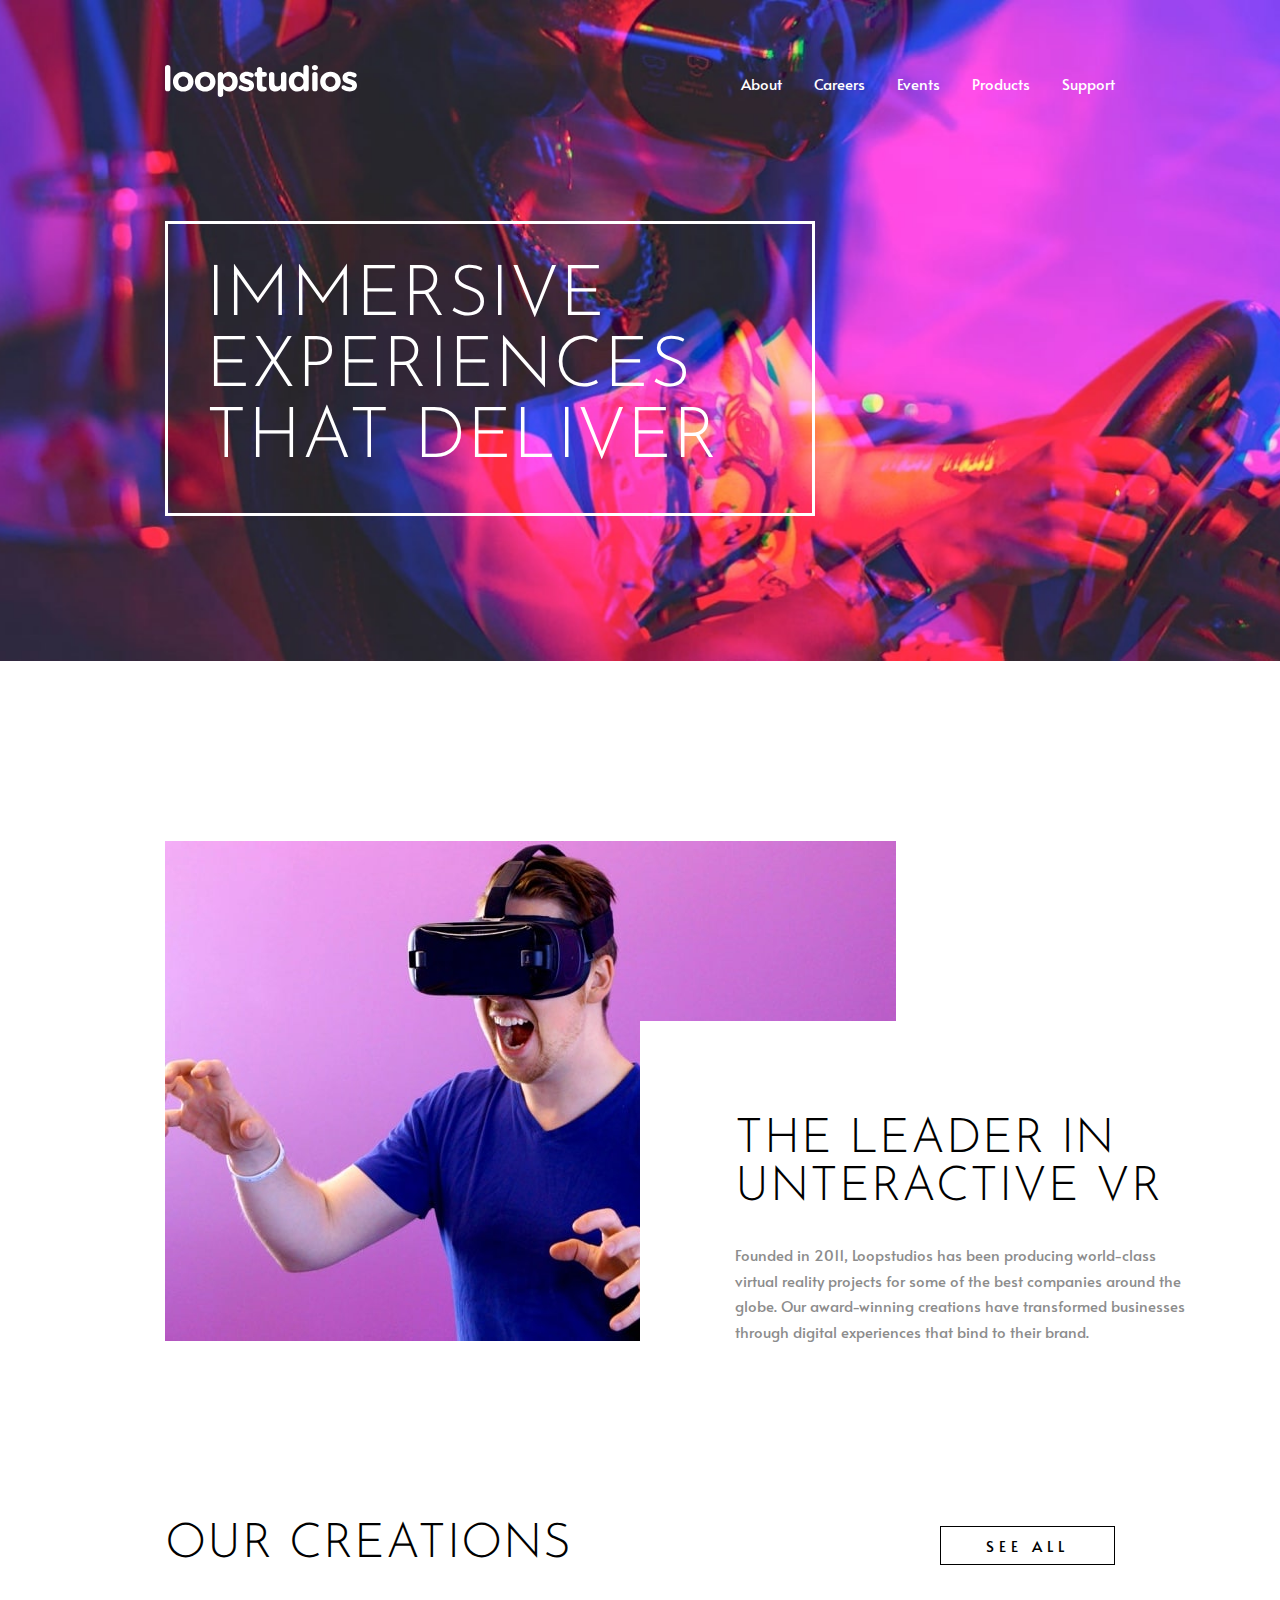
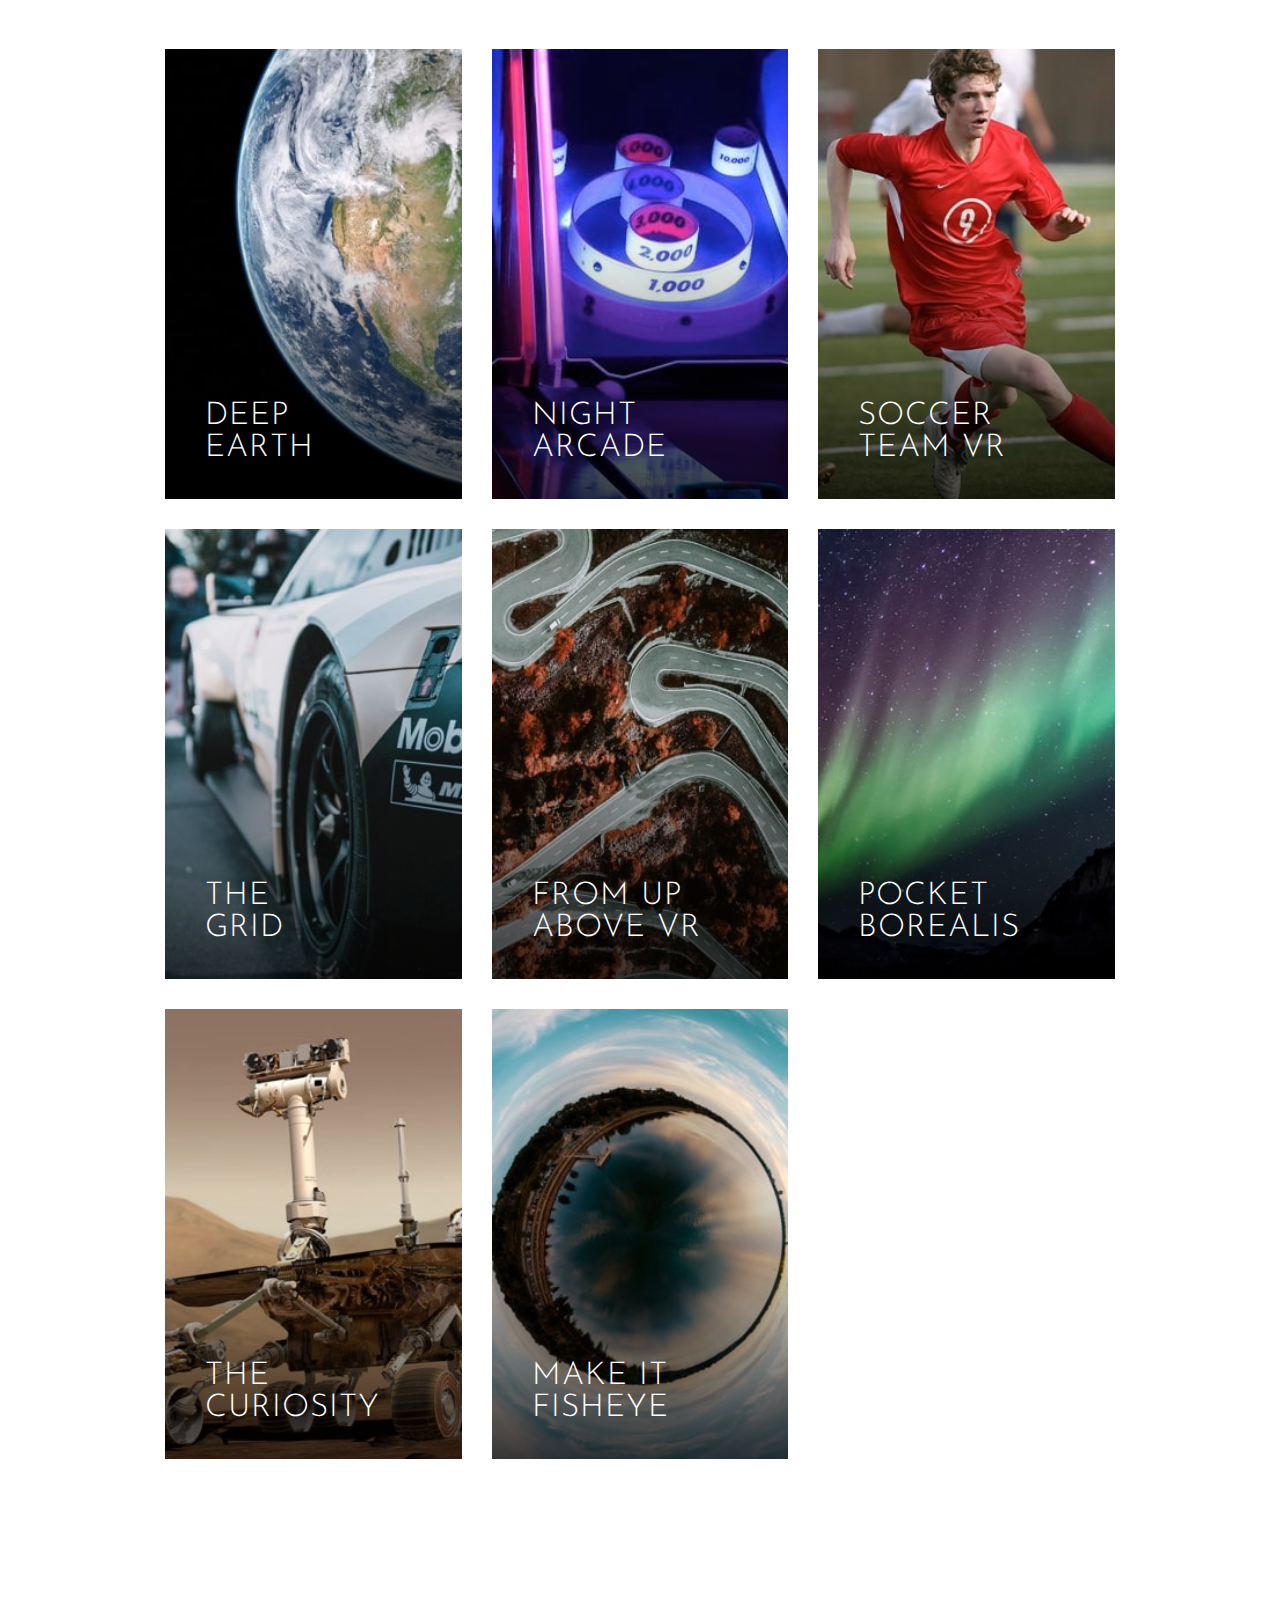
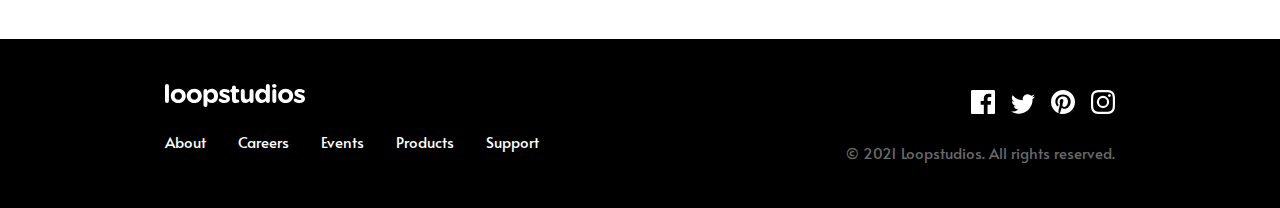
==== index.html @ 706ad661 "First upload" ====
<!DOCTYPE html>
<html lang="en">
	<head>
		<meta charset="UTF-8" />
		<meta name="viewport" content="width=device-width, initial-scale=1.0" />
		<!-- displays site properly based on user's device -->

		<link
			rel="icon"
			type="image/png"
			sizes="32x32"
			href="./images/favicon-32x32.png"
		/>
		<link rel="preconnect" href="https://fonts.googleapis.com" />
		<link rel="preconnect" href="https://fonts.gstatic.com" crossorigin />
		<link
			href="https://fonts.googleapis.com/css2?family=Alata&family=Josefin+Sans:wght@300&display=swap"
			rel="stylesheet"
		/>
		<link rel="stylesheet" href="./styles/general.css" />

		<title>Frontend Mentor | Loopstudios landing page</title>
	</head>
	<body>
		<div class="main-container">
			<header>
				<div class="navbar">
					<div class="navbar-brand">
						<a href="#"><img src="./styles/images/logo.svg" alt="" /></a>
					</div>
					<nav class="navbar-nav" aria-label="Header-nav">
						<div class="mobile-nav-brand">
							<a href="#"><img src="./styles/images/logo.svg" alt="" /></a>
							<div id="close-btn">
								<img src="./styles/images/icon-close.svg" alt="" />
							</div>
						</div>
						<ul>
							<li><a href="#">About</a></li>
							<li><a href="#">Careers</a></li>
							<li><a href="#">Events</a></li>
							<li><a href="#">Products</a></li>
							<li><a href="#">Support</a></li>
						</ul>
					</nav>

					<div class="nav-toggler" id="open-btn">
						<img src="./styles/images/icon-hamburger.svg" alt="" />
					</div>
				</div>
				<section class="banner">
					<h1>Immersive experiences that deliver</h1>
				</section>
			</header>
			<main>
				<section class="about" id="about">
					<div class="img-box">
						<img src="./styles/images/desktop/image-interactive.jpg" alt="" />
					</div>
					<div class="content-box">
						<h2>The leader in unteractive VR</h2>
						<p>
							Founded in 2011, Loopstudios has been producing world-class
							virtual reality projects for some of the best companies around the
							globe. Our award-winning creations have transformed businesses
							through digital experiences that bind to their brand.
						</p>
					</div>
				</section>
				<section class="product" id="product">
					<h2>Our creations</h2>
					<div class="product-grid">
						<div class="product-card">
							<picture>
								<source
									media="(max-width: 576px)"
									srcset="./styles/images/mobile/image-deep-earth.jpg"
								/>
								<source
									media="(min-width: 577px)"
									srcset="./styles/images/desktop/image-deep-earth.jpg"
								/>
								<img
									src="./styles/images/desktop/image-deep-earth.jpg"
									alt=""
								/>
							</picture>
							<h3>Deep<br />Earth</h3>
						</div>

						<div class="product-card">
							<picture>
								<source
									media="(max-width: 576px)"
									srcset="./styles/images/mobile/image-night-arcade.jpg"
								/>
								<source
									media="(min-width: 577px)"
									srcset="./styles/images/desktop/image-night-arcade.jpg"
								/>
								<img
									src="./styles/images/desktop/image-night-arcade.jpg"
									alt=""
								/>
							</picture>
							<h3>Night<br />Arcade</h3>
						</div>

						<div class="product-card">
							<picture>
								<source
									media="(max-width: 576px)"
									srcset="./styles/images/mobile/image-soccer-team.jpg"
								/>
								<source
									media="(min-width: 577px)"
									srcset="./styles/images/desktop/image-soccer-team.jpg"
								/>
								<img
									src="./styles/images/desktop/image-soccer-team.jpg"
									alt=""
								/>
							</picture>
							<h3>Soccer<br />team VR</h3>
						</div>

						<div class="product-card">
							<picture>
								<source
									media="(max-width: 576px)"
									srcset="./styles/images/mobile/image-grid.jpg"
								/>
								<source
									media="(min-width: 577px)"
									srcset="./styles/images/desktop/image-grid.jpg"
								/>
								<img src="./styles/images/desktop/image-grid.jpg" alt="" />
							</picture>
							<h3>The<br />grid</h3>
						</div>

						<div class="product-card">
							<picture>
								<source
									media="(max-width: 576px)"
									srcset="./styles/images/mobile/image-from-above.jpg"
								/>
								<source
									media="(min-width: 577px)"
									srcset="./styles/images/desktop/image-from-above.jpg"
								/>
								<img
									src="./styles/images/desktop/image-from-above.jpg"
									alt=""
								/>
							</picture>
							<h3>From up<br />above VR</h3>
						</div>

						<div class="product-card">
							<picture>
								<source
									media="(max-width: 576px)"
									srcset="./styles/images/mobile/image-pocket-borealis.jpg"
								/>
								<source
									media="(min-width: 577px)"
									srcset="./styles/images/desktop/image-pocket-borealis.jpg"
								/>
								<img
									src="./styles/images/desktop/image-pocket-borealis.jpg"
									alt=""
								/>
							</picture>
							<h3>Pocket<br />borealis</h3>
						</div>

						<div class="product-card">
							<picture>
								<source
									media="(max-width: 576px)"
									srcset="./styles/images/mobile/image-curiosity.jpg"
								/>
								<source
									media="(min-width: 577px)"
									srcset="./styles/images/desktop/image-curiosity.jpg"
								/>
								<img src="./styles/images/desktop/image-curiosity.jpg" alt="" />
							</picture>
							<h3>The<br />curiosity</h3>
						</div>

						<div class="product-card">
							<picture>
								<source
									media="(max-width: 576px)"
									srcset="./styles/images/mobile/image-fisheye.jpg"
								/>
								<source
									media="(min-width: 577px)"
									srcset="./styles/images/desktop/image-fisheye.jpg"
								/>
								<img src="./styles/images/desktop/image-fisheye.jpg" alt="" />
							</picture>
							<h3>make it<br />Fisheye</h3>
						</div>
					</div>
					<a href="#" class="btn-primary">SEE ALL</a>
				</section>
			</main>

			<footer>
				<div class="footer-left">
					<div class="footer-brand">
						<a href="#"><img src="./styles/images/logo.svg" alt="" /></a>
					</div>
					<nav class="footer-nav" aria-label="Footer nav">
						<ul>
							<li><a href="#">About</a></li>
							<li><a href="#">Careers</a></li>
							<li><a href="#">Events</a></li>
							<li><a href="#">Products</a></li>
							<li><a href="#">Support</a></li>
						</ul>
					</nav>
				</div>
				<div class="footer-right">
					<div class="social-links">
						<a href="#"
							><img src="./styles/images/icon-facebook.svg" alt=""
						/></a>
						<a href="#"
							><img src="./styles/images/icon-twitter.svg" alt=""
						/></a>
						<a href="#"
							><img src="./styles/images/icon-pinterest.svg" alt=""
						/></a>
						<a href="#"
							><img src="./styles/images/icon-instagram.svg" alt=""
						/></a>
					</div>
					<p class="copyright">&copy; 2021 Loopstudios. All rights reserved.</p>
				</div>
			</footer>
		</div>
		<script src="./script/app.js"></script>
	</body>
</html>
---- styles/general.css ----
:root {
  --very-dark-grey: hsl(0, 0%, 41%);
  --dark-grey: hsl(0, 0%, 55%);
  --white: hsl(0, 0%, 100%);
  --black: hsl(0, 0%, 0%);
  --font-alata: "Alata", sans-serif;
  --font-Josephin: "Josefin Sans", sans-serif;
  --fs-h1: 4.7em;
  --fs-h2: 3.2em;
  --fs-h3: 2.1em;
  --fs-regular: 15px;
  --fm-300: 300;
  --px: 165px;
  /*padding left n right*/
  --mb: 180px;
  /* margin bottom*/
}

* {
  margin: 0;
  padding: 0;
  box-sizing: border-box;
}

html {
  font-family: var(--font-alata);
  font-size: var(--fs-regular);
}

li {
  list-style: none;
}

a {
  text-decoration: none;
  display: inline-block;
  color: var(--white);
}

h1,
h2,
h3 {
  font-family: var(--font-Josephin);
  font-weight: var(--fm-300);
  letter-spacing: 1px;
  text-transform: uppercase;
}

.main-container {
  max-width: 1440px;
  margin: auto;
  background: var(--white);
}

header {
  background: var(--black) url(./images/desktop/image-hero.jpg) no-repeat center;
  background-size: cover;
  padding: 65px var(--px);
  margin-bottom: var(--mb);
}

.navbar {
  display: flex;
  justify-content: space-between;
  align-items: center;
  margin-bottom: 120px;
}

.mobile-nav-brand {
  display: none;
}

nav ul {
  display: grid;
  grid-template-columns: repeat(5, minmax(-webkit-min-content, -webkit-min-content));
  grid-template-columns: repeat(5, minmax(min-content, min-content));
  grid-gap: 32px;
}

nav ul li {
  position: relative;
}

nav ul li::after {
  content: "";
  position: absolute;
  bottom: -10px;
  left: 50%;
  width: 0;
  height: 2px;
  transform: translateX(-50%);
  background: var(--white);
}

nav ul li:hover::after {
  width: 25px;
}

.nav-toggler {
  cursor: pointer;
  display: none;
}

.banner h1 {
  max-width: 650px;
  padding: 38px;
  margin-bottom: 80px;
  border: 3px solid var(--white);
  font-size: var(--fs-h1);
  color: var(--white);
}

.about {
  position: relative;
  padding: 0 var(--px);
  margin-bottom: var(--mb);
}

.about .img-box img {
  display: block;
}

.about .content-box {
  position: absolute;
  top: 180px;
  left: 50%;
  padding: 95px;
  max-width: 640px;
  background: var(--white);
}

.about .content-box h2 {
  font-size: var(--fs-h2);
  margin-bottom: 30px;
}

.about .content-box p {
  color: var(--dark-grey);
  line-height: 1.7;
}

.product {
  position: relative;
  padding: 0 var(--px);
  margin-bottom: var(--mb);
}

.product h2 {
  font-size: var(--fs-h2);
  margin-bottom: 80px;
}

.product-grid {
  display: grid;
  grid-template-columns: repeat(auto-fill, minmax(250px, 1fr));
  place-content: center;
  grid-gap: 30px;
}

.product-card {
  position: relative;
  height: 450px;
  cursor: pointer;
}

.product-card img {
  height: 100%;
  width: 100%;
  -o-object-fit: cover;
     object-fit: cover;
  -o-object-position: top;
     object-position: top;
}

.product-card::after {
  content: "";
  position: absolute;
  inset: 0;
  background: linear-gradient(180deg, transparent 40%, rgba(0, 0, 0, 0.7333333333));
}

.product-card:hover::after {
  background: linear-gradient(180deg, rgba(255, 255, 255, 0.6666666667) 40%, rgba(85, 85, 85, 0.6666666667));
}

.product-card h3 {
  position: absolute;
  bottom: 35px;
  left: 40px;
  font-size: var(--fs-h3);
  color: var(--white);
  z-index: 5;
}

.product-card:hover h3 {
  color: var(--black);
}

.btn-primary {
  position: absolute;
  right: var(--px);
  top: 5px;
  padding: 8px 45px;
  letter-spacing: 5px;
  border: 1px solid var(--black);
  color: var(--black);
}

.btn-primary:hover {
  color: var(--white);
  background: var(--black);
}

footer {
  background: var(--black);
  padding: 45px var(--px);
  display: flex;
  justify-content: space-between;
}

.footer-brand {
  margin-bottom: 20px;
}

.footer-brand img {
  max-width: 140px;
}

.footer-right {
  text-align: right;
}

.social-links {
  margin-bottom: 20px;
}

.social-links a {
  font-size: 1.8rem;
  color: var(--white);
}

.social-links a:not(:last-child) {
  margin-right: 12px;
}

.copyright {
  color: var(--very-dark-grey);
}

@media screen and (max-width: 1200px) {
  :root {
    --px: 80px;
    /*	padding left and right*/
  }

  .about .img-box {
    margin-bottom: 80px;
  }

  .about .img-box img {
    width: 100%;
  }

  .about .content-box {
    position: static;
    max-width: 100%;
    text-align: center;
    padding: 0 95px;
  }
}
@media screen and (max-width: 992px) {
  .mobile-nav-brand {
    display: flex;
    position: absolute;
    right: 25px;
    left: 25px;
    top: 40px;
    justify-content: space-between;
    align-items: center;
  }

  .mobile-nav-brand img {
    max-width: 145px;
  }

  .mobile-nav-brand .close-btn {
    cursor: pointer;
  }

  .navbar-nav {
    position: fixed;
    top: 0;
    left: -100%;
    width: 100%;
    height: 100vh;
    background: var(--black);
    padding: 25px;
    display: flex;
    align-items: center;
    z-index: 10;
    transition: 0.25s;
  }

  .navbar-nav.active {
    left: 0;
  }

  .navbar-nav ul {
    grid-template-columns: 1fr;
    grid-gap: 25px;
  }

  .navbar-nav ul li a {
    font-family: var(--font-Josephin);
    font-size: 25px;
    font-weight: var(--fm-300);
    text-transform: uppercase;
  }

  nav ul li::after {
    display: none;
  }

  .nav-toggler {
    display: block;
  }

  .product h2 {
    text-align: center;
  }

  .btn-primary {
    position: static;
    display: block;
    width: -webkit-max-content;
    width: -moz-max-content;
    width: max-content;
    margin: auto;
    margin-top: 80px;
  }

  footer {
    flex-direction: column;
  }

  .footer-left {
    margin-bottom: 30px;
  }

  .footer-brand {
    text-align: center;
  }

  .footer-nav ul {
    place-content: center;
  }

  .footer-right {
    text-align: center;
  }
}
@media screen and (max-width: 765px) {
  :root {
    --fs-h1: 4em;
    --fs-h2: 2.8em;
    --px: 40px;
    /*padding left n right*/
    --mb: 120px;
    /* margin bottom*/
  }

  .banner h1 {
    padding: 22px;
  }

  .about .content-box {
    padding: 0 50px;
  }

  footer {
    padding: 55px var(--px);
  }

  .footer-left {
    margin-bottom: 50px;
  }

  .footer-brand {
    margin-bottom: 30px;
  }
}
@media screen and (max-width: 576px) {
  :root {
    --fs-h1: 2.6em;
    --fs-h2: 2.1em;
    --fs-h3: 1.6em;
    --px: 25px;
    /*padding left n right*/
    --mb: 100px;
    /* margin bottom*/
  }

  header {
    background: url(../styles/images/mobile/image-hero.jpg) center no-repeat;
    background-size: cover;
    padding: 40px var(--px);
  }

  .navbar {
    margin-bottom: 160px;
  }

  .navbar-brand img {
    max-width: 145px;
  }

  .banner h1 {
    margin-bottom: 175px;
  }

  .about .img-box {
    margin-bottom: 50px;
  }

  .about .content-box {
    padding: 0 15px;
  }

  .about.content-box h2 {
    margin-bottom: 20px;
  }

  .product h2 {
    margin-bottom: 20px;
  }

  .product-grid {
    grid-gap: 25px;
  }

  .product-card {
    height: 117px;
  }

  .product-card h2 {
    bottom: 15px;
    left: 20px;
  }

  .btn-primary {
    margin-bottom: 35px;
  }

  .footer-nav ul {
    grid-template-columns: 1fr;
    grid-gap: 20px;
    text-align: center;
  }

  .social-links {
    margin-bottom: 15px;
  }
}
@media screen and (max-width: 280px) {
  :root {
    --fs-h2: 1.5em;
  }

  .about .content-box {
    padding: 0 5px;
  }

  .about.content-box h2 {
    font-size: var(--fs-h2);
    margin-bottom: 15px;
  }

  .banner h1 {
    padding: 10px;
    font-size: 1.8em;
  }

  .product-card h3 {
    bottom: 10px;
    left: 20px;
  }
}/*# sourceMappingURL=general.css.map */
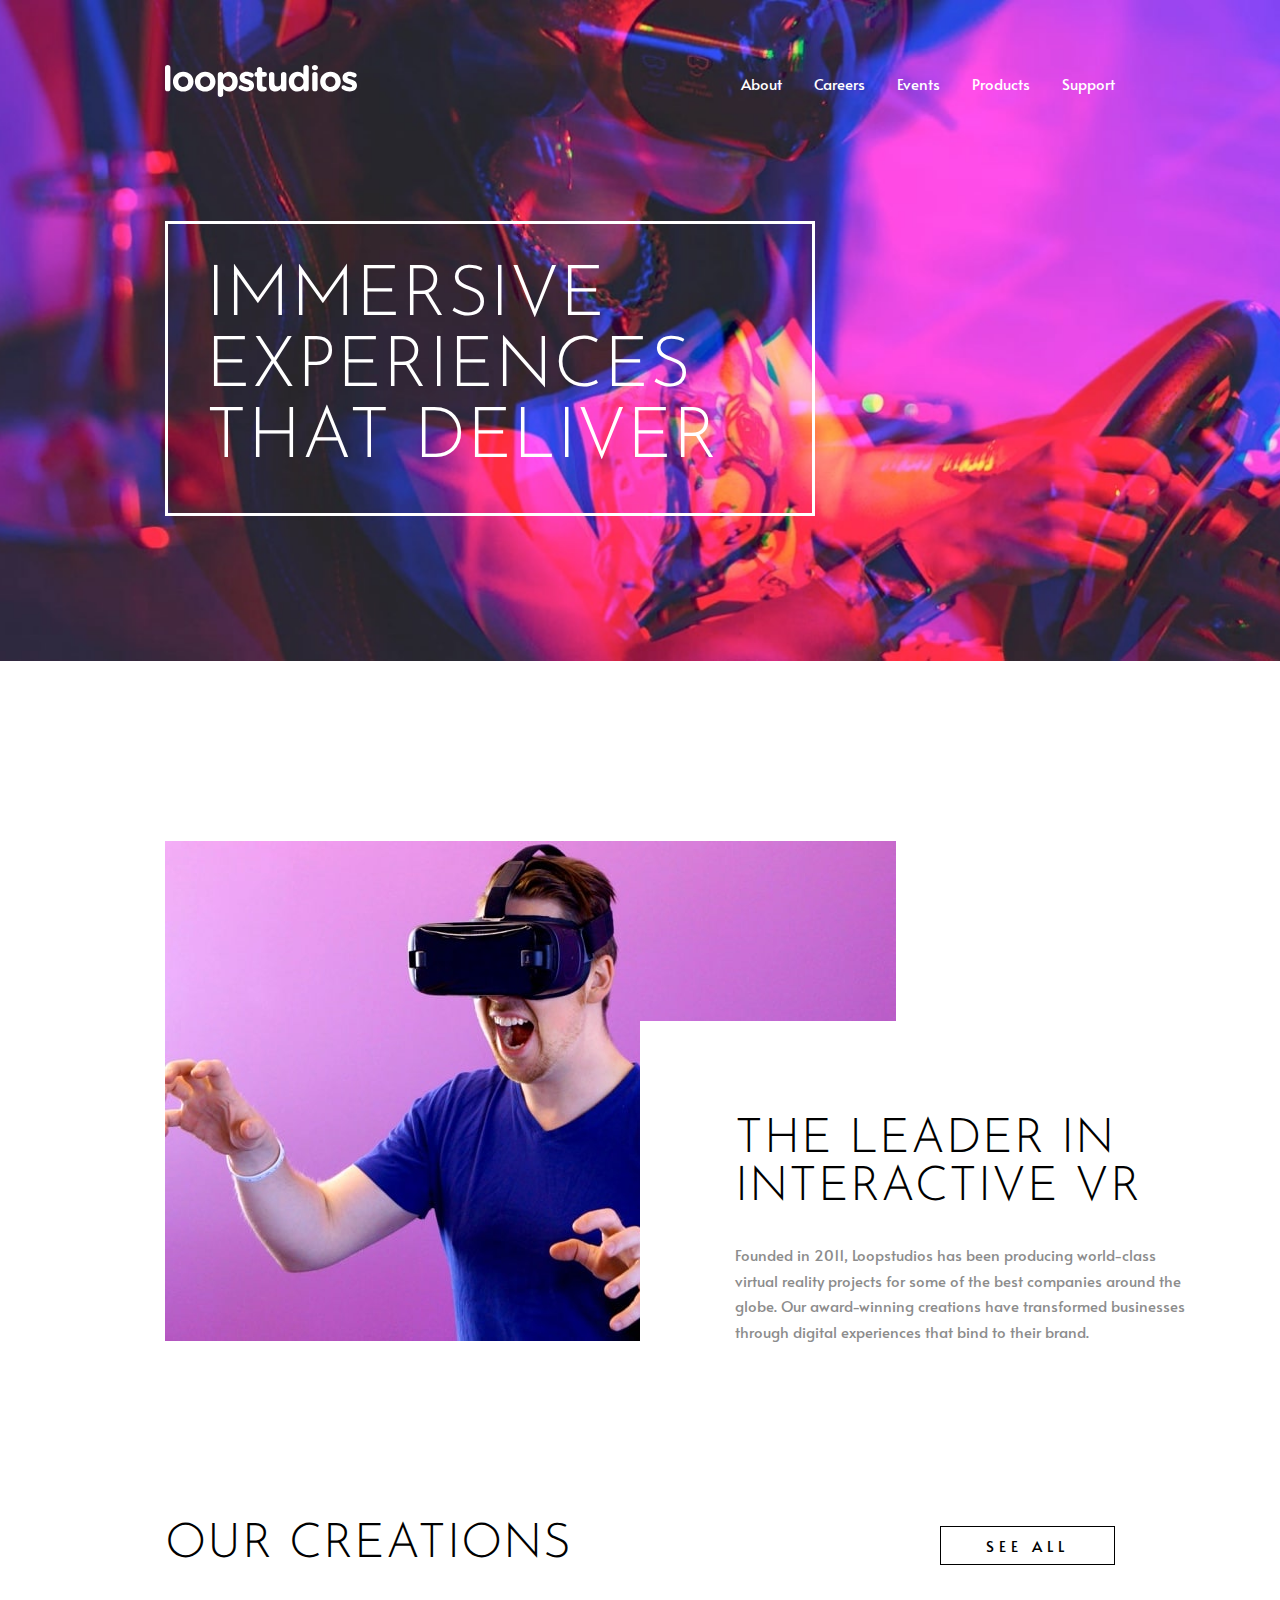
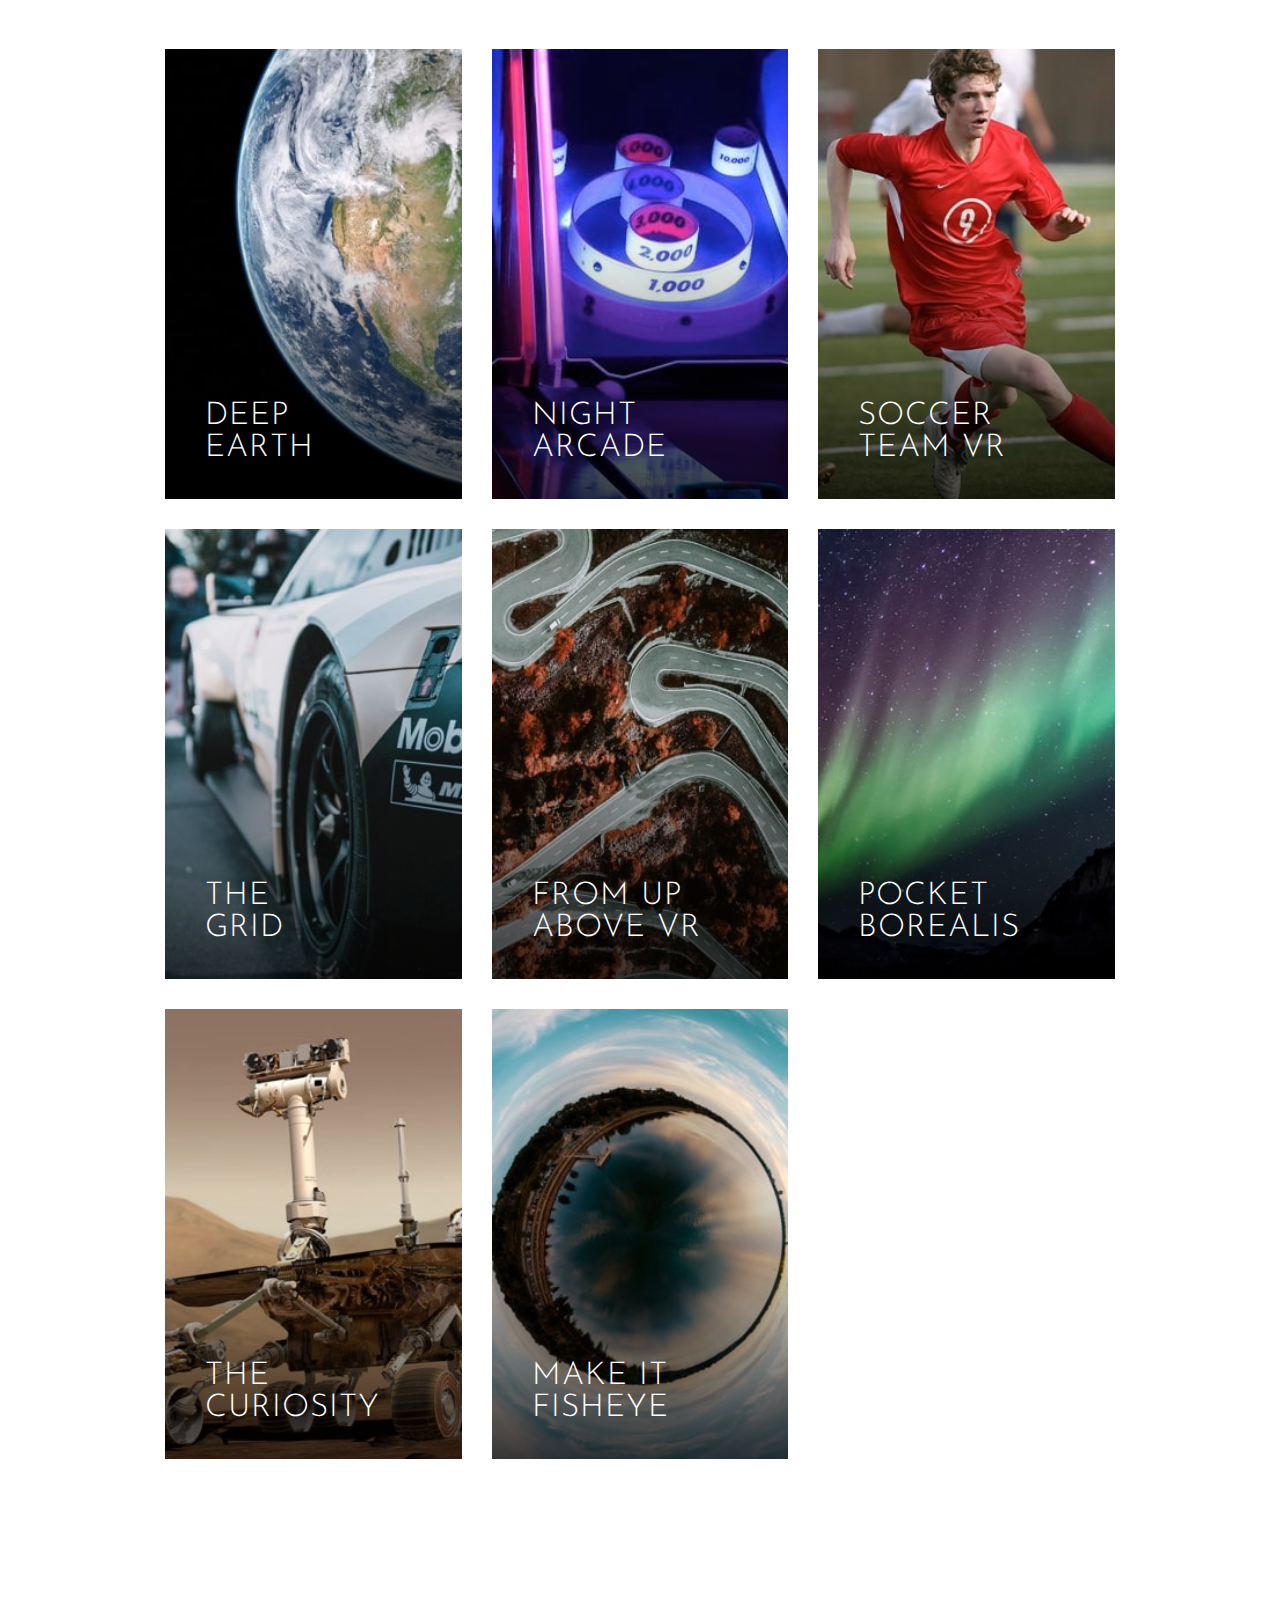
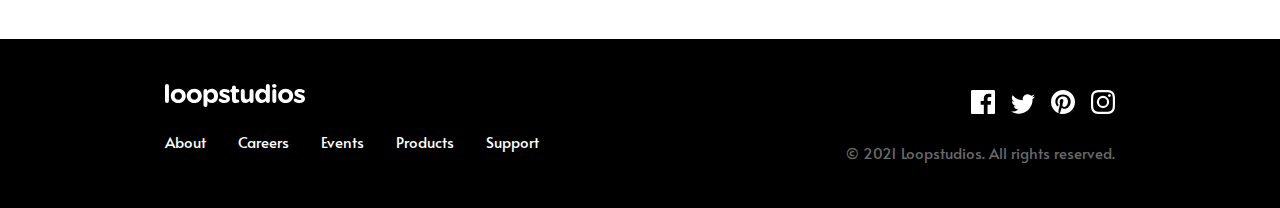
==== commit 949c13a3: "revamped to 375px" ====
--- a/index.html
+++ b/index.html
@@ -58,7 +58,7 @@
 						<img src="./styles/images/desktop/image-interactive.jpg" alt="" />
 					</div>
 					<div class="content-box">
-						<h2>The leader in unteractive VR</h2>
+						<h2>The leader in interactive VR</h2>
 						<p>
 							Founded in 2011, Loopstudios has been producing world-class
 							virtual reality projects for some of the best companies around the
--- a/styles/general.css
+++ b/styles/general.css
@@ -461,6 +461,20 @@
     margin-bottom: 15px;
   }
 }
+@media screen and (max-width: 375px) {
+  :root {
+    --fs-h2: 2em;
+  }
+
+  .about .content-box {
+    padding: 0 20px;
+  }
+
+  .about.content-box h2 {
+    font-size: var(--fs-h2);
+    margin-bottom: 15px;
+  }
+}
 @media screen and (max-width: 280px) {
   :root {
     --fs-h2: 1.5em;
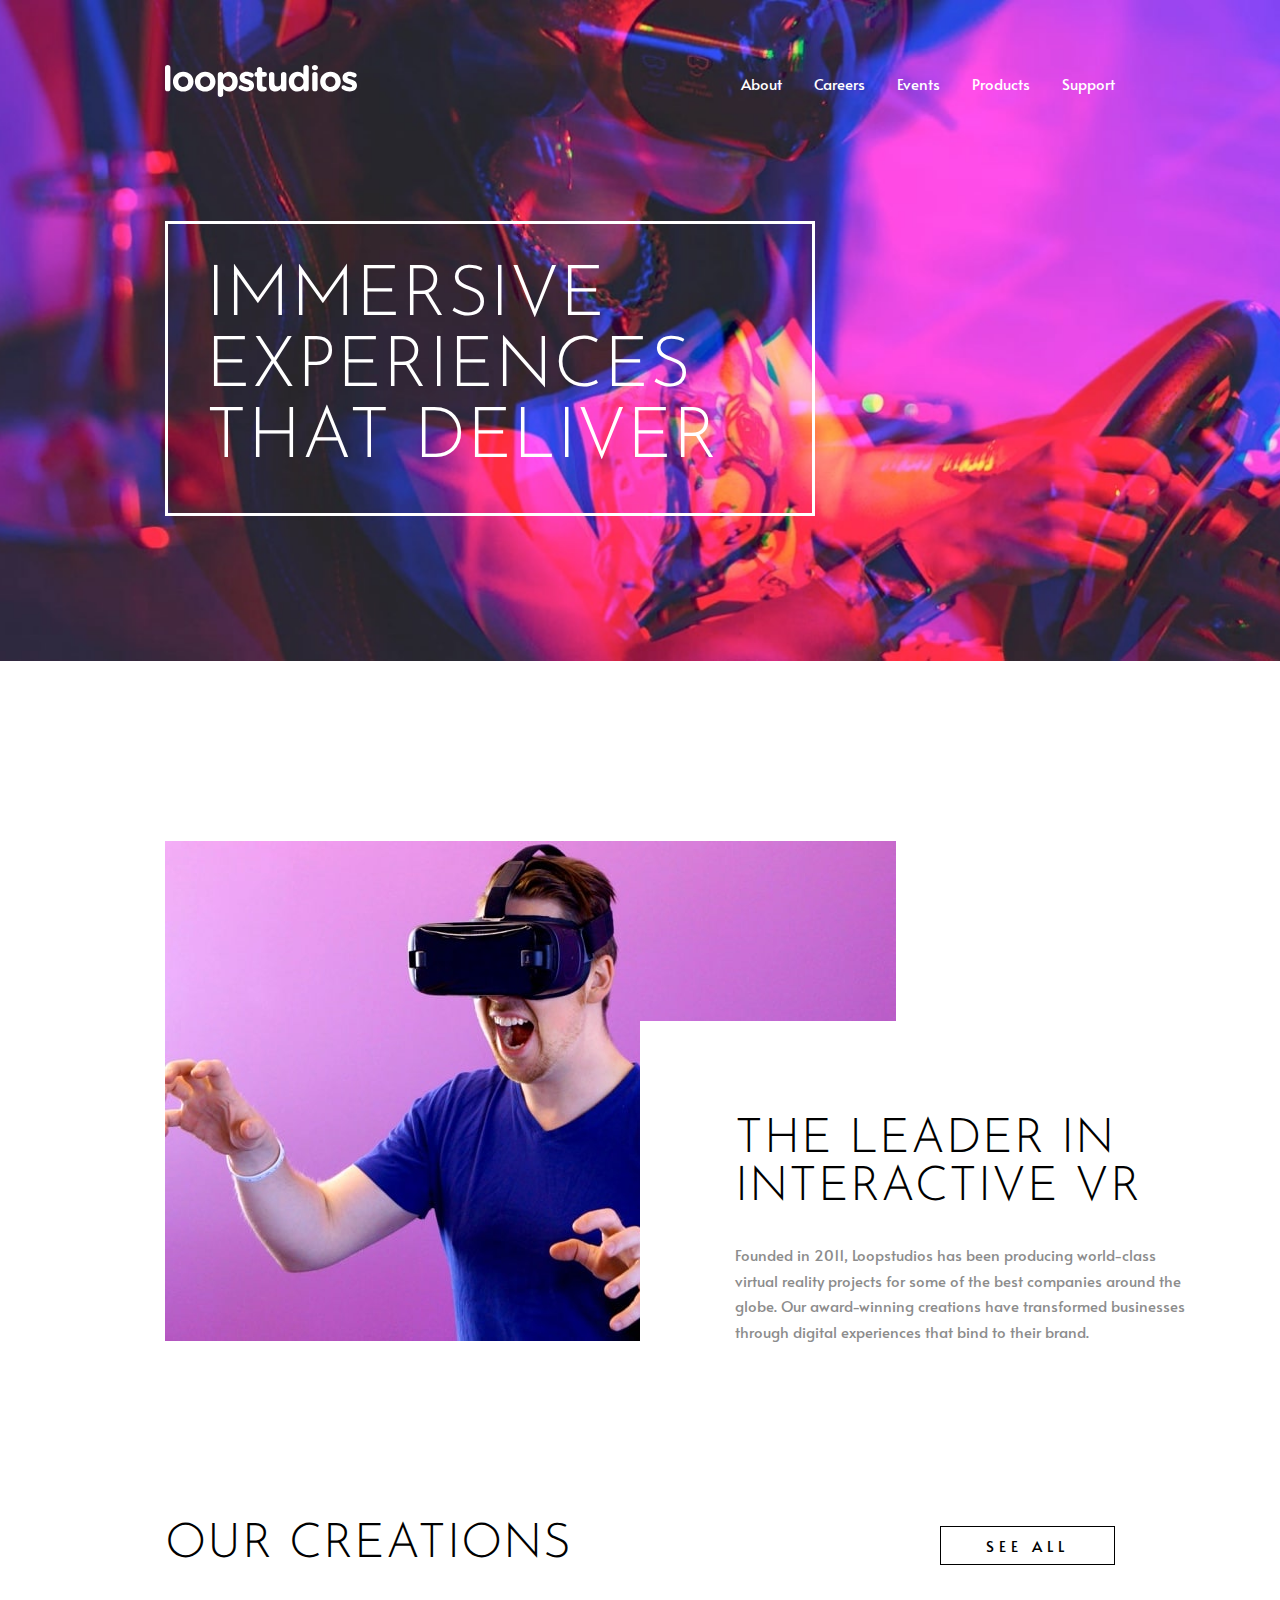
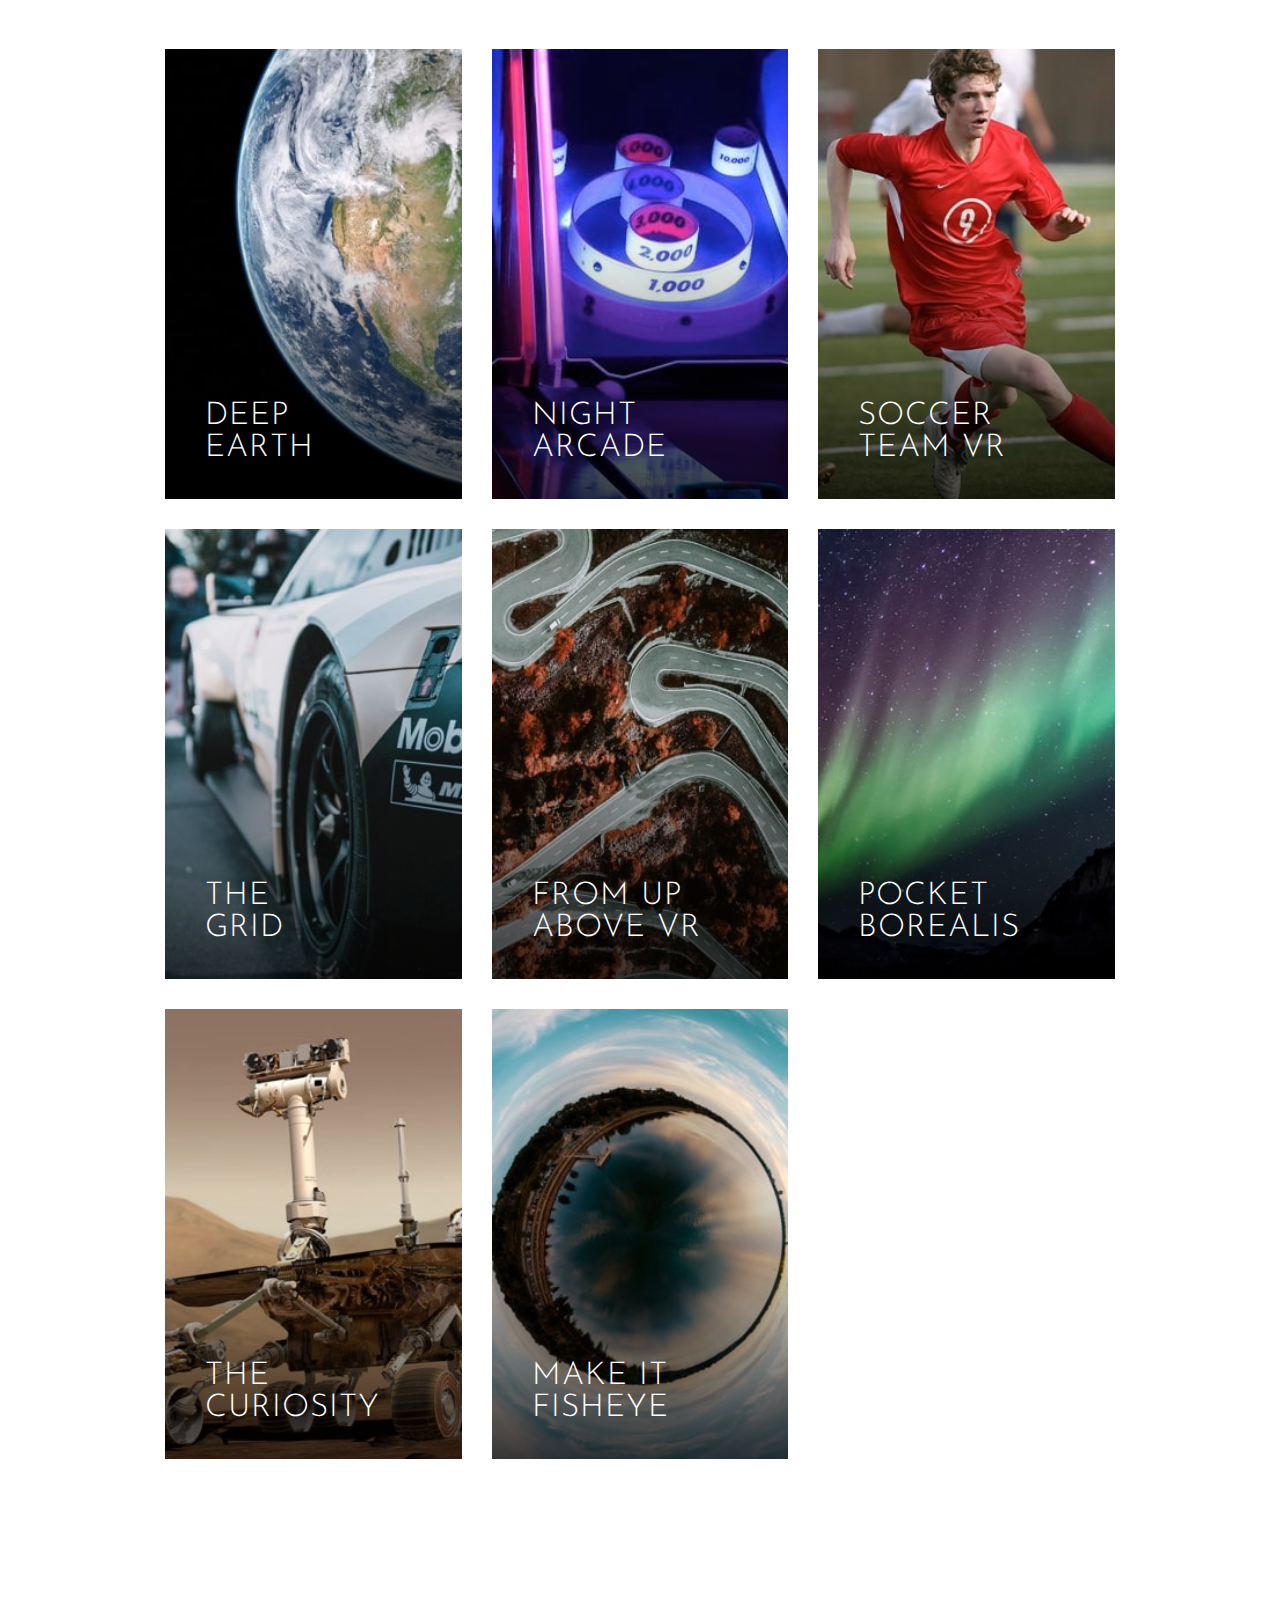
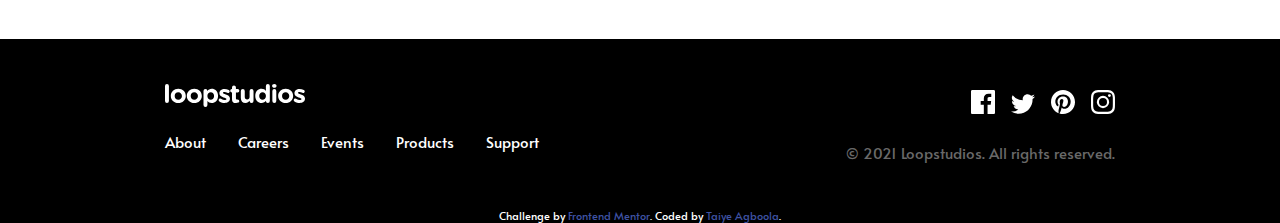
==== commit c890ed5a: "added name" ====
--- a/index.html
+++ b/index.html
@@ -242,6 +242,12 @@
 					<p class="copyright">&copy; 2021 Loopstudios. All rights reserved.</p>
 				</div>
 			</footer>
+			<div class="attribution">
+				Challenge by
+				<a href="https://www.frontendmentor.io?ref=challenge" target="_blank"
+					>Frontend Mentor</a
+				>. Coded by <a href="https://github.com/Taiyeagboola">Taiye Agboola</a>.
+			</div>
 		</div>
 		<script src="./script/app.js"></script>
 	</body>
--- a/styles/general.css
+++ b/styles/general.css
@@ -498,4 +498,14 @@
     bottom: 10px;
     left: 20px;
   }
+}
+.attribution {
+  font-size: 11px;
+  text-align: center;
+  background: var(--black);
+  color: var(--white);
+}
+
+.attribution a {
+  color: hsl(228deg, 45%, 44%);
 }/*# sourceMappingURL=general.css.map */